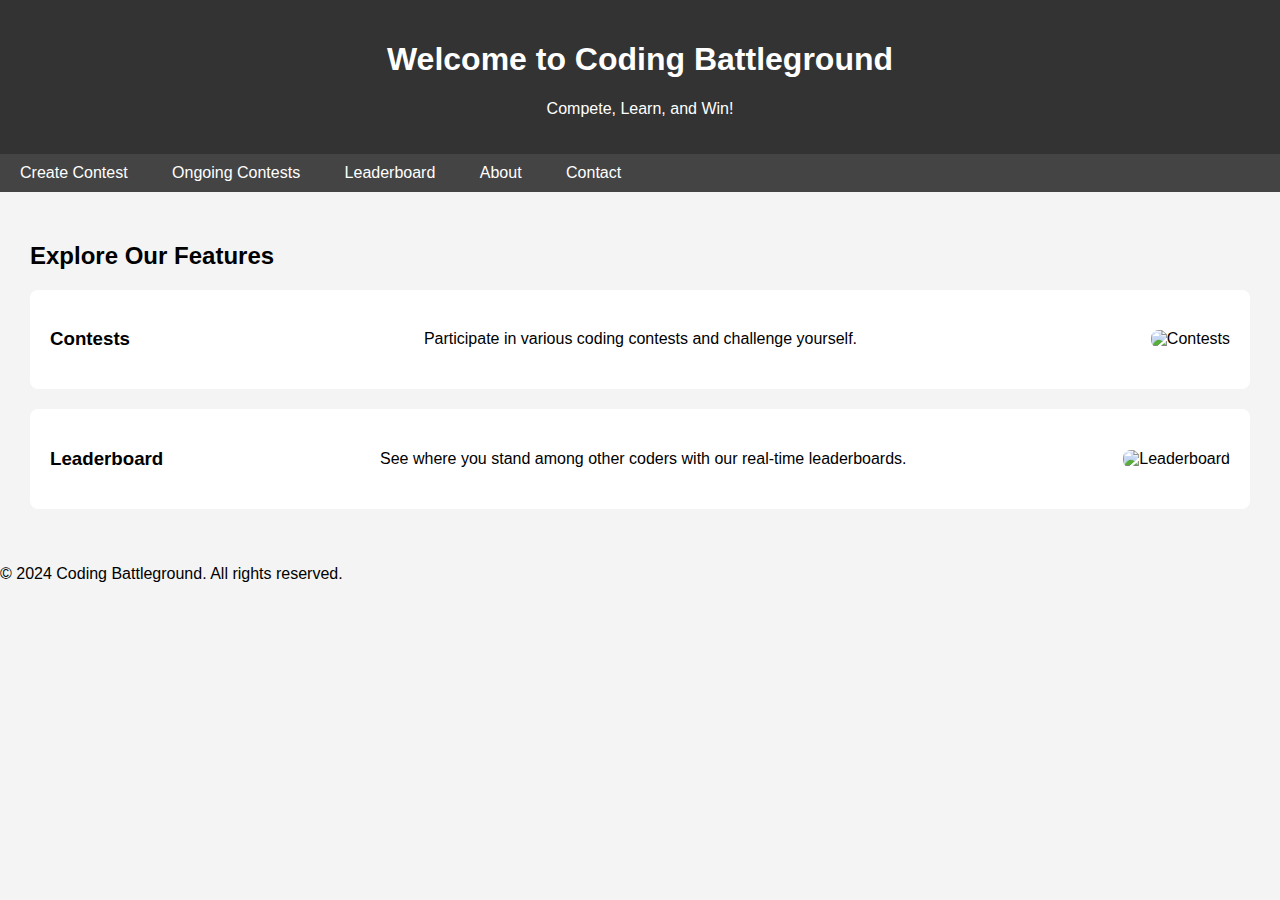
==== index.html @ cb1d0e93 "Add files via upload" ====
<!DOCTYPE html>
<html lang="en">
<head>
    <meta charset="UTF-8">
    <meta name="viewport" content="width=device-width, initial-scale=1.0">
    <title>Coding Battleground</title>
    <link rel="stylesheet" href="styles.css">
</head>
<body>
    <header>
        <h1>Welcome to Coding Battleground</h1>
        <p>Compete, Learn, and Win!</p>
    </header>

    <nav>
        <ul>
            <li><a href="create-contest.html">Create Contest</a></li>
            <li><a href="ongoing-contests.html">Ongoing Contests</a></li>
            <li><a href="leaderboard.html">Leaderboard</a></li>
            <li><a href="about.html">About</a></li>
            <li><a href="contact.html">Contact</a></li>
        </ul>
    </nav>

    <section id="overview">
        <h2>Explore Our Features</h2>
        <div class="feature">
            <h3>Contests</h3>
            <p>Participate in various coding contests and challenge yourself.</p>
            <img src="contests.jpg" alt="Contests">
        </div>
        <div class="feature">
            <h3>Leaderboard</h3>
            <p>See where you stand among other coders with our real-time leaderboards.</p>
            <img src="leaderboard.jpg" alt="Leaderboard">
        </div>
    </section>

    <footer>
        <p>&copy; 2024 Coding Battleground. All rights reserved.</p>
    </footer>
</body>
</html>
---- styles.css ----
/* General Styles */
body {
    font-family: Arial, sans-serif;
    margin: 0;
    padding: 0;
    background-color: #f4f4f4;
}

header {
    background-color: #333;
    color: #fff;
    padding: 20px;
    text-align: center;
}

nav ul {
    list-style: none;
    padding: 0;
    margin: 0;
    background-color: #444;
}

nav ul li {
    display: inline;
    margin: 0;
}

nav ul li a {
    color: #fff;
    padding: 10px 20px;
    text-decoration: none;
    display: inline-block;
}

nav ul li a:hover {
    background-color: #555;
}

section {
    padding: 20px;
    margin: 10px;
}

.feature {
    display: flex;
    justify-content: space-between;
    align-items: center;
    background: #fff;
    padding: 20px;
    border-radius: 8px;
    margin-bottom: 20px;
}

.feature img {
    max-width: 200px;
    border-radius: 8px;
}

form {
    max-width: 600px;
    margin: 0 auto;
    background: #fff;
    padding: 20px;
    border-radius: 8px;
    box-shadow: 0 0 10px rgba(0,0,0,0.1);
}

form label {
    display: block;
    margin-bottom: 8px;
}

form input, form textarea {
    width: 100%;
    padding: 10px;
    margin-bottom: 10px;
    border: 1px solid #ccc;
    border-radius: 4px;
}

form button {
    background-color: #28a745;
    color: white;
    border: none;
    padding: 10px 20px;
    border-radius: 4px;
    cursor: pointer;
    font-size: 16px;
}

form button:hover {
    background-color: #218838;
}

.contest-card {
    background: #fff;
    border: 1px solid #ddd;
    margin-bottom: 20px;
    padding: 20px;
    border-radius: 8px;
}

.contest-card button {
    background-color: #007bff;
    color: white;
    border: none;
    padding: 10px 20px;
    border-radius: 4px;
    cursor: pointer;
}

.contest-card button:hover {
    background-color: #0056b3;
}

table {
    width: 100%;
    border-collapse: collapse;
}

table, th, td {
    border: 1px solid #ddd;
}

th, td {
    padding: 12px;
    text-align: center;
}

th {
    background-color: #f4f4f4;
}
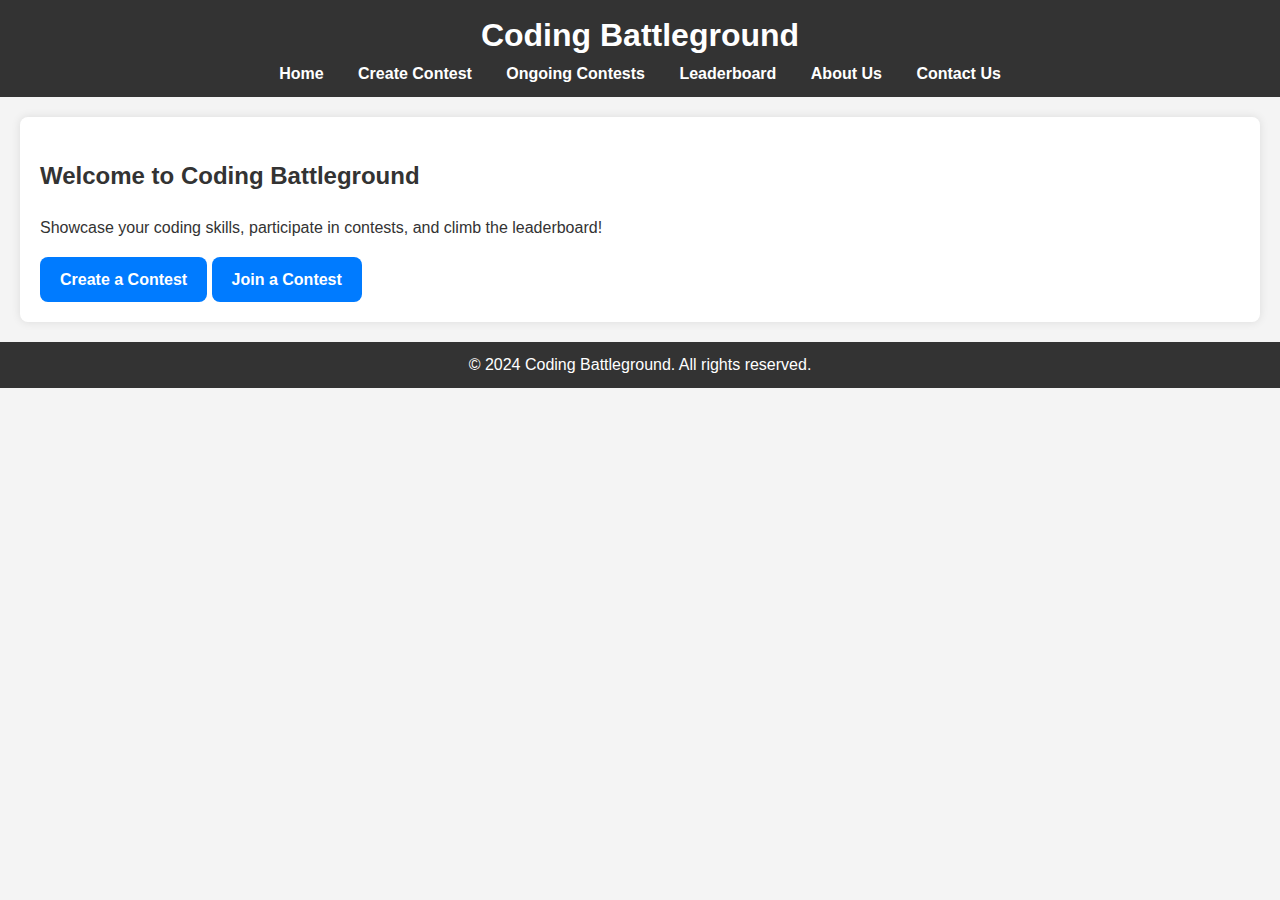
==== commit e754afb0: "Add files via upload" ====
--- a/index.html
+++ b/index.html
@@ -3,38 +3,34 @@
 <head>
     <meta charset="UTF-8">
     <meta name="viewport" content="width=device-width, initial-scale=1.0">
-    <title>Coding Battleground</title>
+    <title>Home - Coding Battleground</title>
     <link rel="stylesheet" href="styles.css">
 </head>
 <body>
     <header>
-        <h1>Welcome to Coding Battleground</h1>
-        <p>Compete, Learn, and Win!</p>
+        <h1>Coding Battleground</h1>
+        <nav>
+            <ul>
+                <li><a href="index.html">Home</a></li>
+                <li><a href="create-contest.html">Create Contest</a></li>
+                <li><a href="ongoing-contests.html">Ongoing Contests</a></li>
+                <li><a href="leaderboard.html">Leaderboard</a></li>
+                <li><a href="about.html">About Us</a></li>
+                <li><a href="contact.html">Contact Us</a></li>
+            </ul>
+        </nav>
     </header>
 
-    <nav>
-        <ul>
-            <li><a href="create-contest.html">Create Contest</a></li>
-            <li><a href="ongoing-contests.html">Ongoing Contests</a></li>
-            <li><a href="leaderboard.html">Leaderboard</a></li>
-            <li><a href="about.html">About</a></li>
-            <li><a href="contact.html">Contact</a></li>
-        </ul>
-    </nav>
-
-    <section id="overview">
-        <h2>Explore Our Features</h2>
-        <div class="feature">
-            <h3>Contests</h3>
-            <p>Participate in various coding contests and challenge yourself.</p>
-            <img src="contests.jpg" alt="Contests">
-        </div>
-        <div class="feature">
-            <h3>Leaderboard</h3>
-            <p>See where you stand among other coders with our real-time leaderboards.</p>
-            <img src="leaderboard.jpg" alt="Leaderboard">
-        </div>
-    </section>
+    <main>
+        <section id="home">
+            <h2>Welcome to Coding Battleground</h2>
+            <p>Showcase your coding skills, participate in contests, and climb the leaderboard!</p>
+            <div class="cta-buttons">
+                <a href="create-contest.html" class="button">Create a Contest</a>
+                <a href="ongoing-contests.html" class="button">Join a Contest</a>
+            </div>
+        </section>
+    </main>
 
     <footer>
         <p>&copy; 2024 Coding Battleground. All rights reserved.</p>
--- a/styles.css
+++ b/styles.css
@@ -1,132 +1,171 @@
 /* General Styles */
 body {
-    font-family: Arial, sans-serif;
+    font-family: 'Arial', sans-serif;
+    background-color: #f4f4f4;
+    color: #333;
     margin: 0;
     padding: 0;
-    background-color: #f4f4f4;
+    line-height: 1.6;
 }
 
 header {
     background-color: #333;
     color: #fff;
-    padding: 20px;
+    padding: 10px 0;
     text-align: center;
 }
 
+header h1 {
+    margin: 0;
+}
+
 nav ul {
-    list-style: none;
     padding: 0;
     margin: 0;
-    background-color: #444;
+    list-style: none;
+    text-align: center;
 }
 
 nav ul li {
     display: inline;
-    margin: 0;
+    margin: 0 15px;
 }
 
 nav ul li a {
     color: #fff;
-    padding: 10px 20px;
     text-decoration: none;
-    display: inline-block;
+    font-weight: bold;
 }
 
 nav ul li a:hover {
-    background-color: #555;
+    text-decoration: underline;
 }
 
-section {
+main {
     padding: 20px;
-    margin: 10px;
+    margin: 20px;
+    background-color: #fff;
+    border-radius: 8px;
+    box-shadow: 0 0 10px rgba(0, 0, 0, 0.1);
 }
 
-.feature {
-    display: flex;
-    justify-content: space-between;
-    align-items: center;
-    background: #fff;
-    padding: 20px;
-    border-radius: 8px;
-    margin-bottom: 20px;
+footer {
+    text-align: center;
+    background-color: #333;
+    color: #fff;
+    padding: 10px 0;
+    margin-top: 20px;
 }
 
-.feature img {
-    max-width: 200px;
-    border-radius: 8px;
+footer p {
+    margin: 0;
 }
 
+/* Buttons */
+.button {
+    display: inline-block;
+    padding: 10px 20px;
+    background-color: #007bff;
+    color: #fff;
+    border-radius: 8px;
+    text-decoration: none;
+    font-weight: bold;
+}
+
+.button:hover {
+    background-color: #0056b3;
+}
+
+/* Forms */
 form {
-    max-width: 600px;
-    margin: 0 auto;
-    background: #fff;
-    padding: 20px;
-    border-radius: 8px;
-    box-shadow: 0 0 10px rgba(0,0,0,0.1);
+    max-width: 500px;
+    margin: auto;
 }
 
 form label {
+    font-weight: bold;
     display: block;
-    margin-bottom: 8px;
+    margin-bottom: 5px;
 }
 
-form input, form textarea {
+form input[type="text"],
+form input[type="email"],
+form input[type="datetime-local"],
+form textarea {
     width: 100%;
     padding: 10px;
-    margin-bottom: 10px;
+    margin-bottom: 20px;
+    border-radius: 4px;
     border: 1px solid #ccc;
-    border-radius: 4px;
+    box-sizing: border-box;
 }
 
-form button {
-    background-color: #28a745;
-    color: white;
+form button[type="submit"] {
+    width: 100%;
+    padding: 10px;
+    background-color: #007bff;
+    color: #fff;
     border: none;
-    padding: 10px 20px;
     border-radius: 4px;
-    cursor: pointer;
-    font-size: 16px;
-}
-
-form button:hover {
-    background-color: #218838;
-}
-
-.contest-card {
-    background: #fff;
-    border: 1px solid #ddd;
-    margin-bottom: 20px;
-    padding: 20px;
-    border-radius: 8px;
-}
-
-.contest-card button {
-    background-color: #007bff;
-    color: white;
-    border: none;
-    padding: 10px 20px;
-    border-radius: 4px;
+    font-weight: bold;
     cursor: pointer;
 }
 
-.contest-card button:hover {
+form button[type="submit"]:hover {
     background-color: #0056b3;
 }
 
+/* Table Styles */
 table {
     width: 100%;
     border-collapse: collapse;
+    margin: 20px 0;
 }
 
 table, th, td {
-    border: 1px solid #ddd;
+    border: 1px solid #ccc;
 }
 
-th, td {
+table th, table td {
     padding: 12px;
     text-align: center;
 }
 
-th {
-    background-color: #f4f4f4;
+table th {
+    background-color: #007bff;
+    color: #fff;
 }
+
+table tr:nth-child(even) {
+    background-color: #f2f2f2;
+}
+
+/* Team Section */
+.team {
+    display: flex;
+    justify-content: space-around;
+    margin-top: 20px;
+}
+
+.team-member {
+    text-align: center;
+    max-width: 200px;
+}
+
+.team-member img {
+    border-radius: 50%;
+    width: 100%;
+    height: auto;
+    margin-bottom: 10px;
+}
+
+.team-member h4 {
+    margin: 10px 0;
+}
+
+.team-member p {
+    font-size: 14px;
+    color: #666;
+}
+
+
